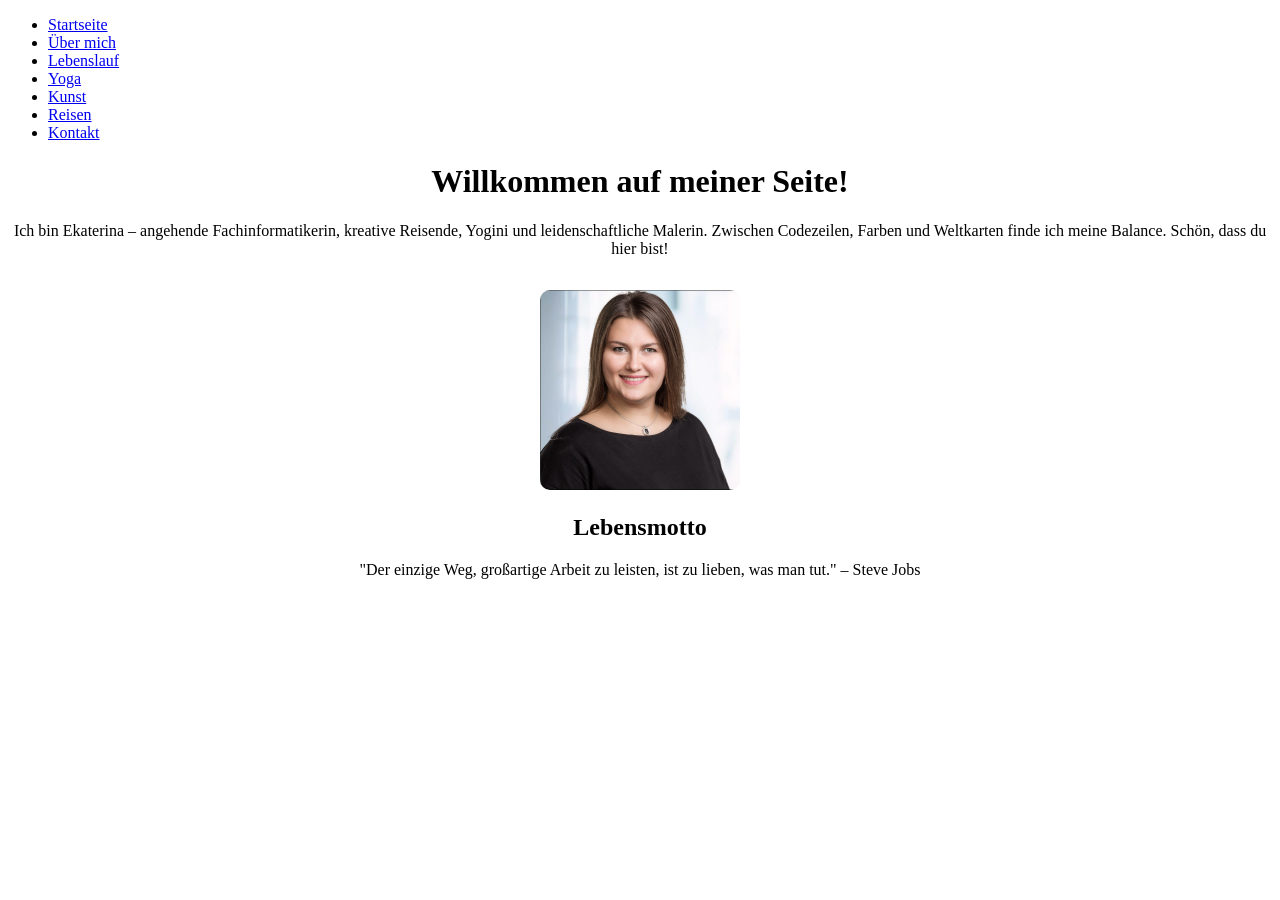
==== index.html @ a779393d "Update index.html" ====
<!DOCTYPE html>
<html lang="de">
<head>
    <meta charset="UTF-8">
    <meta name="viewport" content="width=device-width, initial-scale=1.0">
    <title>Startseite - Mein Portfolio</title>
    <link rel="icon" href="assets/favicon.png" type="image/png">
    <link rel="stylesheet" href="assets/styles.css">
</head>
<body>
    <nav>
        <ul>
            <li><a href="index.html">Startseite</a></li>
            <li><a href="about.html">Über mich</a></li>
            <li><a href="resume.html">Lebenslauf</a></li>
            <li><a href="yoga.html">Yoga</a></li>
            <li><a href="art.html">Kunst</a></li>
            <li><a href="travel.html">Reisen</a></li>
            <li><a href="contact.html">Kontakt</a></li>
        </ul>
    </nav>
    <header style="text-align: center;">
    <h1>Willkommen auf meiner Seite!</h1> 
<p> Ich bin Ekaterina – angehende Fachinformatikerin, kreative Reisende, Yogini und leidenschaftliche Malerin. Zwischen Codezeilen, Farben und Weltkarten finde ich meine Balance. Schön, dass du hier bist! </p> 
    <figure>
        <img src="assets/ekaterina_portrait.jpg" alt="Ekaterina Shmeleva" width="200" style="border-radius: 10px; margin-top: 1em;">
     
     <h2>Lebensmotto</h2>
        <p>"Der einzige Weg, großartige Arbeit zu leisten, ist zu lieben, was man tut." – Steve Jobs</p>    
    </figure>
</header>

</body>
</html>
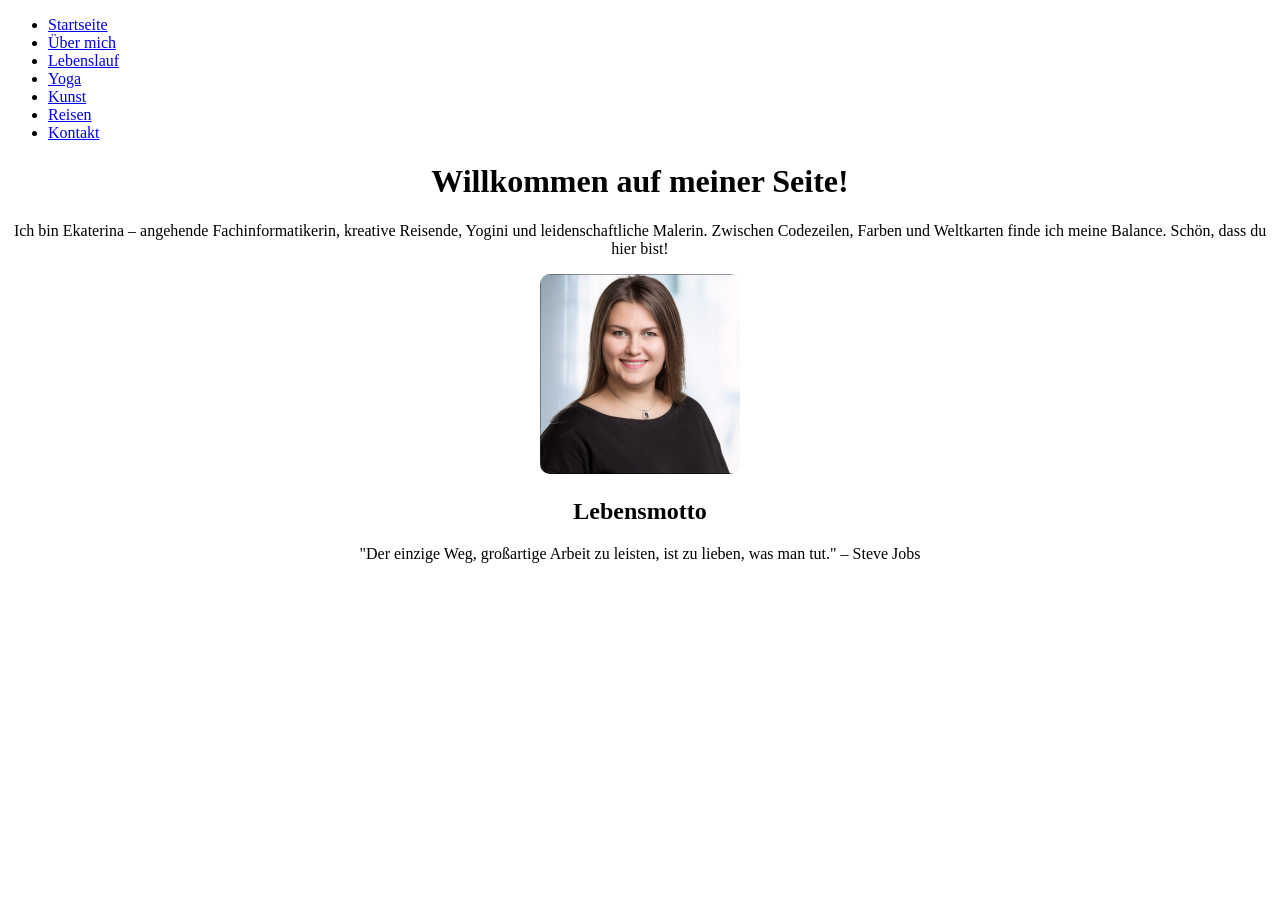
==== commit a2bc8c2b: "changed images" ====
--- a/index.html
+++ b/index.html
@@ -23,7 +23,7 @@
     <h1>Willkommen auf meiner Seite!</h1> 
 <p> Ich bin Ekaterina – angehende Fachinformatikerin, kreative Reisende, Yogini und leidenschaftliche Malerin. Zwischen Codezeilen, Farben und Weltkarten finde ich meine Balance. Schön, dass du hier bist! </p> 
     <figure>
-        <img src="assets/ekaterina_portrait.jpg" alt="Ekaterina Shmeleva" width="200" style="border-radius: 10px; margin-top: 1em;">
+        <img src="assets/images/ekaterina_portrait.jpg" alt="Ekaterina Shmeleva" width=200 style="border-radius: 10px;">
      
      <h2>Lebensmotto</h2>
         <p>"Der einzige Weg, großartige Arbeit zu leisten, ist zu lieben, was man tut." – Steve Jobs</p>    
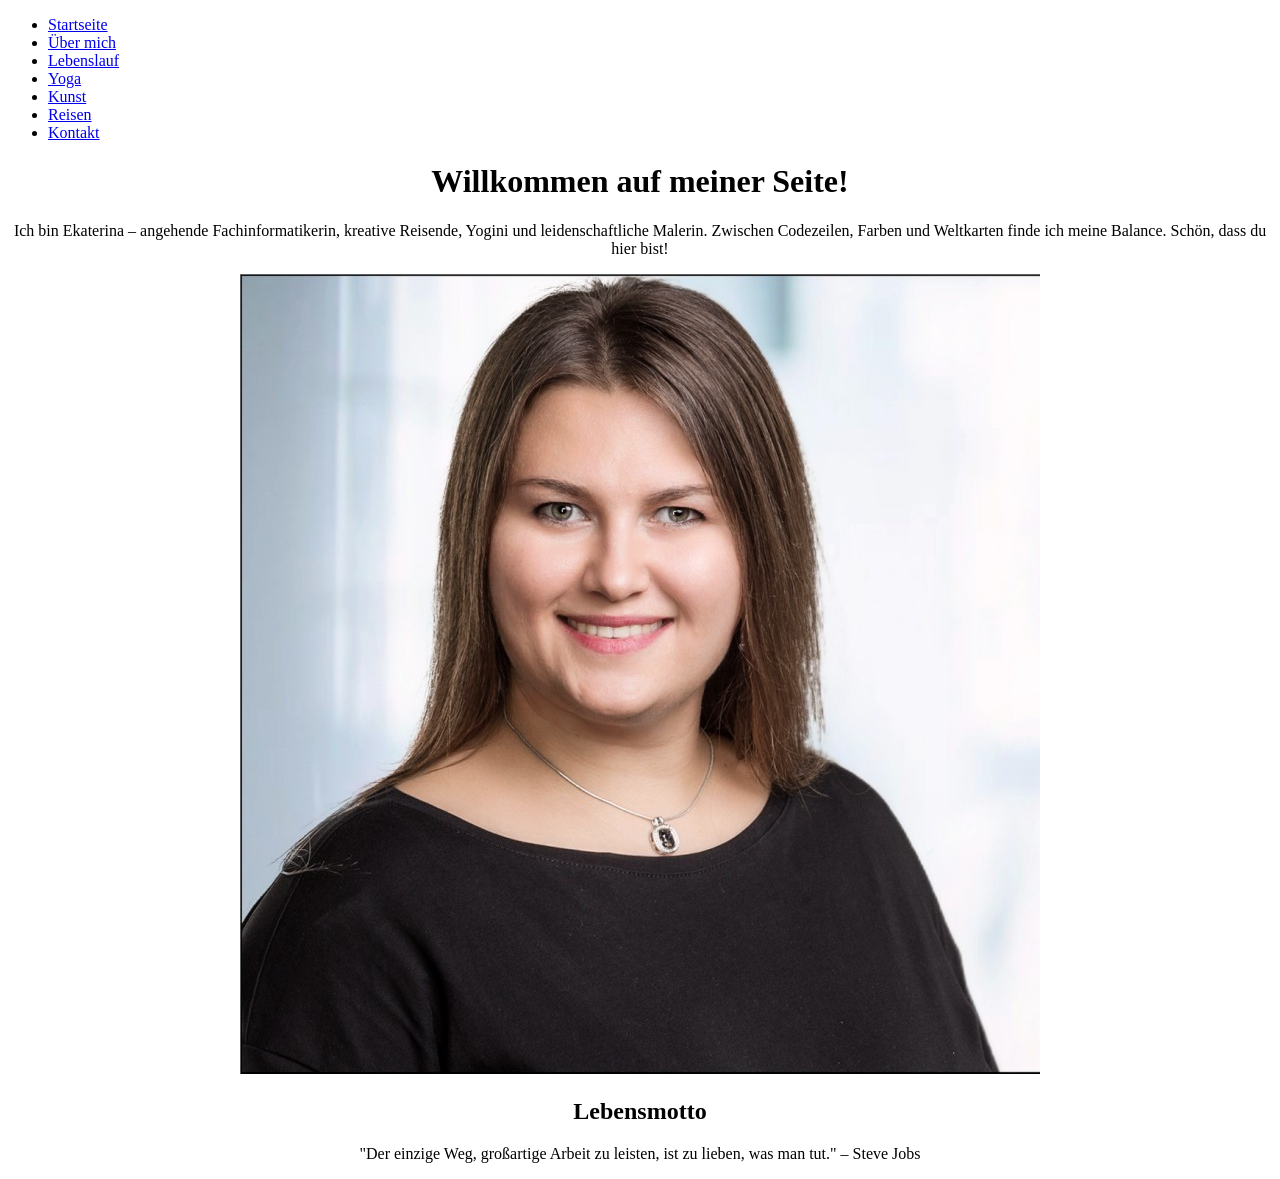
==== commit 8412f271: "images css" ====
--- a/index.html
+++ b/index.html
@@ -23,7 +23,9 @@
     <h1>Willkommen auf meiner Seite!</h1> 
 <p> Ich bin Ekaterina – angehende Fachinformatikerin, kreative Reisende, Yogini und leidenschaftliche Malerin. Zwischen Codezeilen, Farben und Weltkarten finde ich meine Balance. Schön, dass du hier bist! </p> 
     <figure>
-        <img src="assets/images/ekaterina_portrait.jpg" alt="Ekaterina Shmeleva" width=200 style="border-radius: 10px;">
+        
+<img src="assets/images/ekaterina_portrait.jpg" alt="Ekaterina Shmeleva" class="portrait">
+
      
      <h2>Lebensmotto</h2>
         <p>"Der einzige Weg, großartige Arbeit zu leisten, ist zu lieben, was man tut." – Steve Jobs</p>    
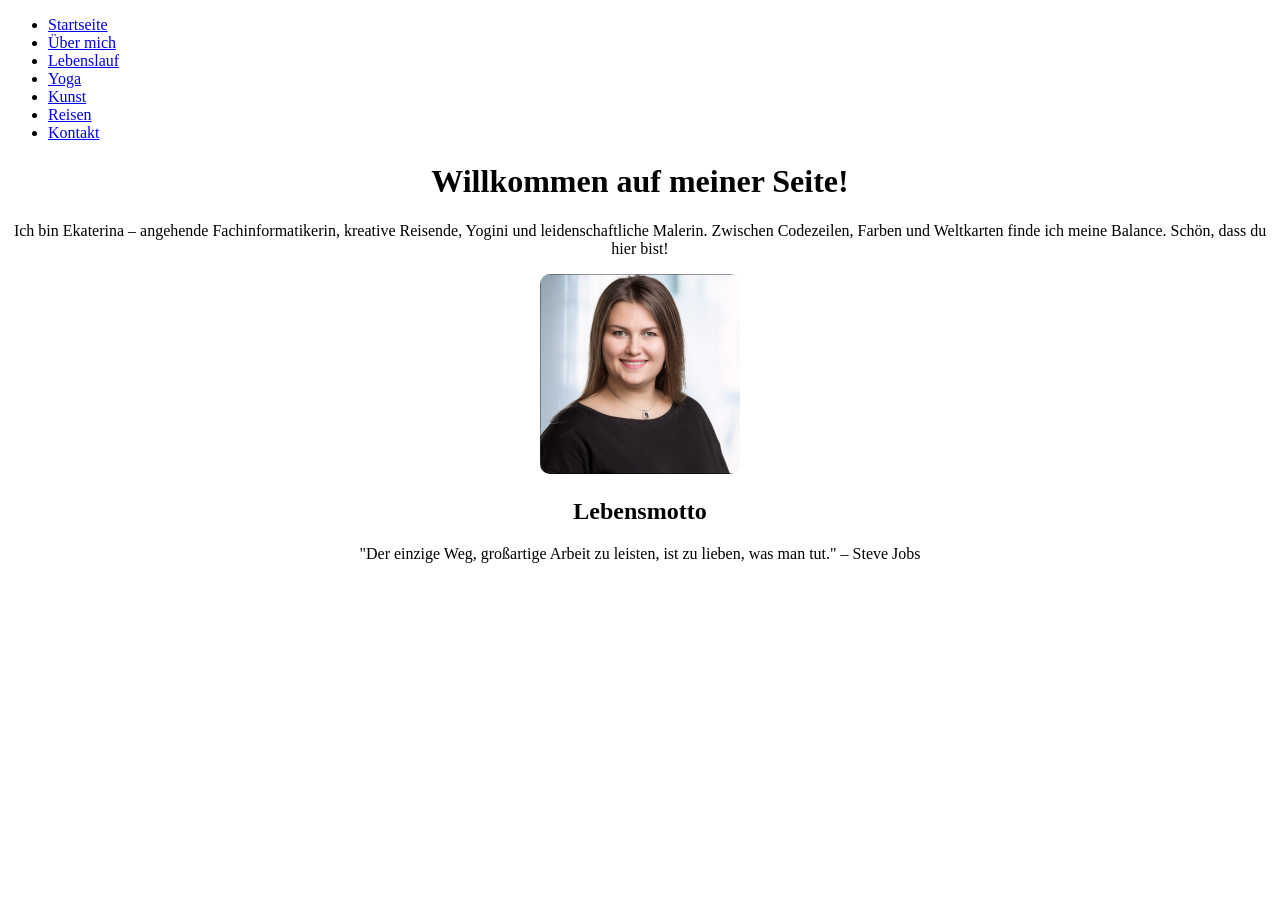
==== commit 0d2703c0: "bilder angepasst" ====
--- a/index.html
+++ b/index.html
@@ -24,7 +24,10 @@
 <p> Ich bin Ekaterina – angehende Fachinformatikerin, kreative Reisende, Yogini und leidenschaftliche Malerin. Zwischen Codezeilen, Farben und Weltkarten finde ich meine Balance. Schön, dass du hier bist! </p> 
     <figure>
         
-<img src="assets/images/ekaterina_portrait.jpg" alt="Ekaterina Shmeleva" class="portrait">
+<!-- <img src="assets/images/ekaterina_portrait.jpg" alt="Ekaterina Shmeleva" class="portrait"> -->
+
+<img src="assets/images/ekaterina_portrait.jpg" alt="Ekaterina Shmeleva" style="width: 200px; border-radius: 10px;">
+
 
      
      <h2>Lebensmotto</h2>
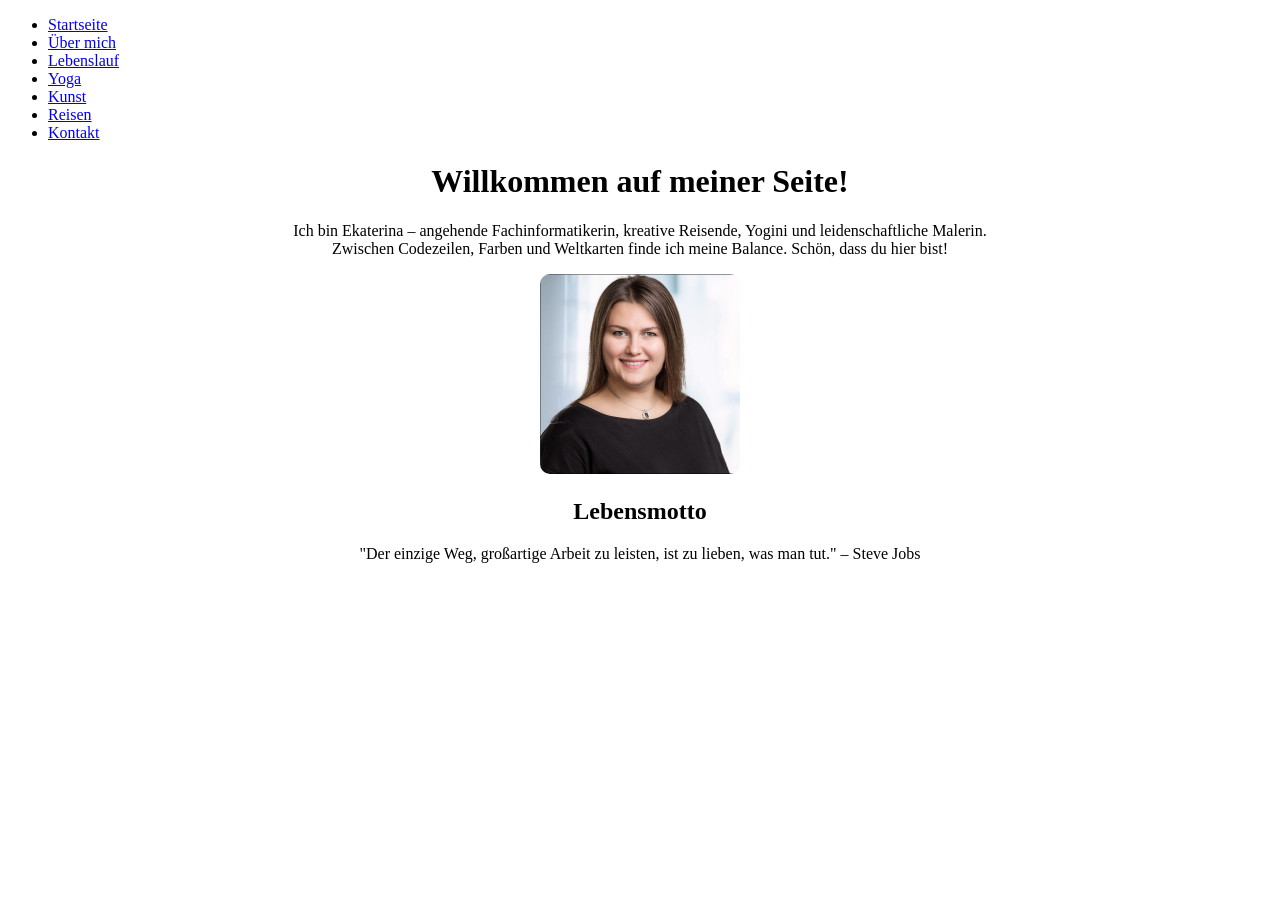
==== commit 34959e22: "br" ====
--- a/index.html
+++ b/index.html
@@ -21,7 +21,7 @@
     </nav>
     <header style="text-align: center;">
     <h1>Willkommen auf meiner Seite!</h1> 
-<p> Ich bin Ekaterina – angehende Fachinformatikerin, kreative Reisende, Yogini und leidenschaftliche Malerin. Zwischen Codezeilen, Farben und Weltkarten finde ich meine Balance. Schön, dass du hier bist! </p> 
+<p> Ich bin Ekaterina – angehende Fachinformatikerin, kreative Reisende, Yogini und leidenschaftliche Malerin. <br>Zwischen Codezeilen, Farben und Weltkarten finde ich meine Balance. Schön, dass du hier bist! </p> 
     <figure>
         
 <!-- <img src="assets/images/ekaterina_portrait.jpg" alt="Ekaterina Shmeleva" class="portrait"> -->
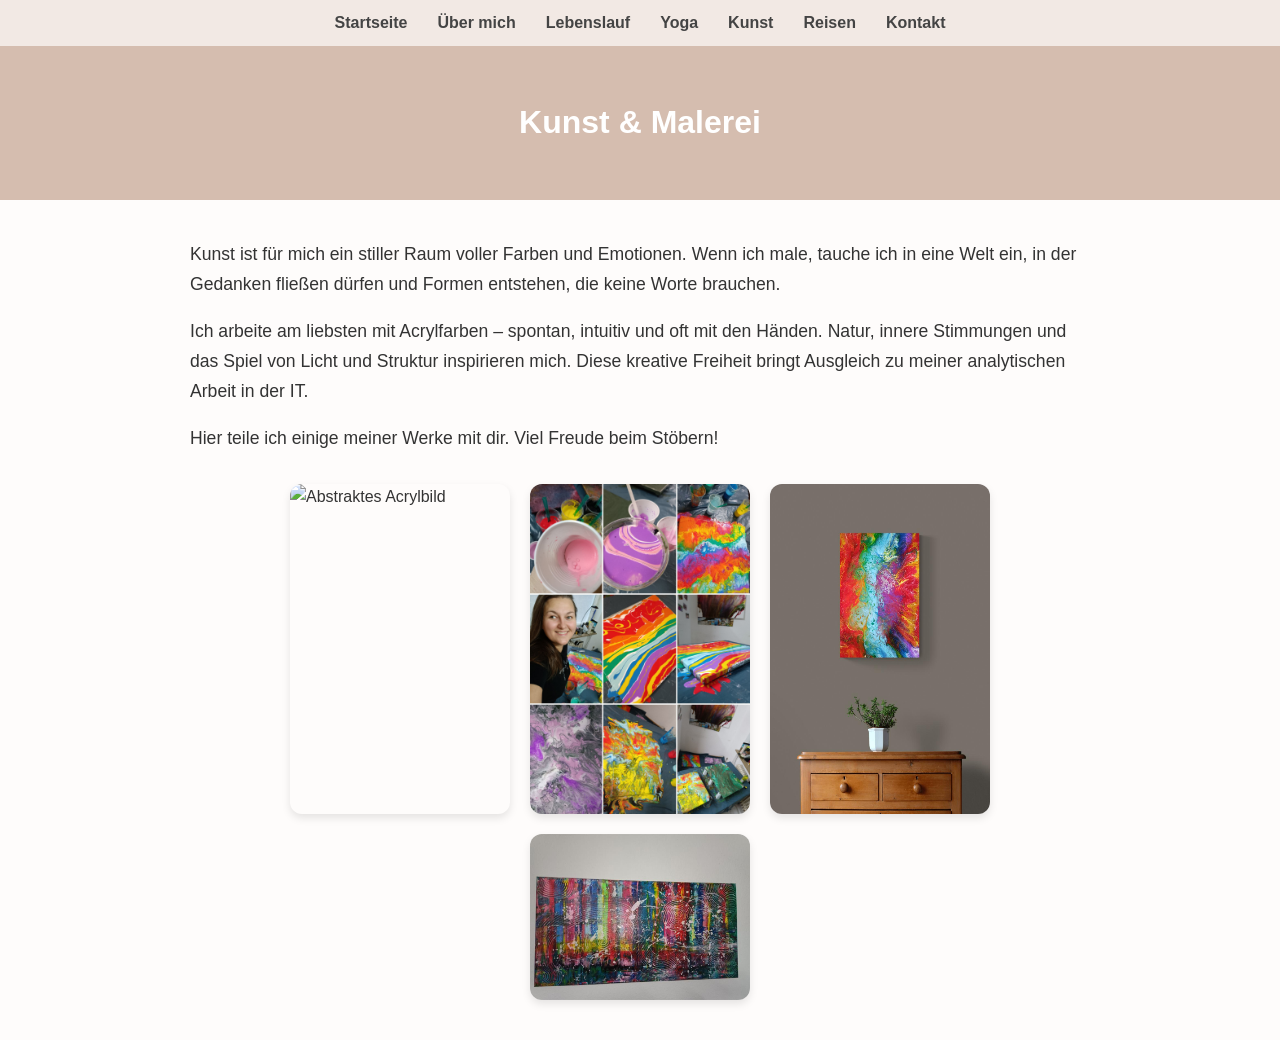
==== commit 72a4501a: "ch" ====
--- a/index.html
+++ b/index.html
@@ -1,39 +1,102 @@
 <!DOCTYPE html>
 <html lang="de">
 <head>
-    <meta charset="UTF-8">
-    <meta name="viewport" content="width=device-width, initial-scale=1.0">
-    <title>Startseite - Mein Portfolio</title>
-    <link rel="icon" href="assets/favicon.png" type="image/png">
-    <link rel="stylesheet" href="assets/styles.css">
+  <meta charset="UTF-8">
+  <meta name="viewport" content="width=device-width, initial-scale=1.0">
+  <title>Kunst & Malerei – Mein Portfolio</title>
+  <link rel="stylesheet" href="assets/styles.css">
+  <style>
+    body {
+      font-family: sans-serif;
+      line-height: 1.6;
+      background-color: #fefcfb;
+      color: #333;
+      margin: 0;
+      padding: 0;
+    }
+    nav ul {
+      display: flex;
+      justify-content: center;
+      list-style: none;
+      background-color: #f2e9e4;
+      padding: 10px;
+      margin: 0;
+    }
+    nav ul li {
+      margin: 0 15px;
+    }
+    nav ul li a {
+      text-decoration: none;
+      color: #444;
+      font-weight: bold;
+    }
+    header {
+      background-color: #d5bdaf;
+      padding: 30px 0;
+      text-align: center;
+      color: #fff;
+    }
+    section {
+      max-width: 900px;
+      margin: 40px auto;
+      padding: 0 20px;
+    }
+    section p {
+      font-size: 1.1rem;
+      line-height: 1.7;
+    }
+    .image-gallery {
+      display: flex;
+      flex-wrap: wrap;
+      gap: 20px;
+      justify-content: center;
+      margin-top: 30px;
+    }
+    .image-gallery img {
+      border-radius: 12px;
+      width: 220px;
+      box-shadow: 0 4px 8px rgba(0, 0, 0, 0.1);
+      transition: transform 0.3s;
+    }
+    .image-gallery img:hover {
+      transform: scale(1.05);
+    }
+  </style>
 </head>
 <body>
-    <nav>
-        <ul>
-            <li><a href="index.html">Startseite</a></li>
-            <li><a href="about.html">Über mich</a></li>
-            <li><a href="resume.html">Lebenslauf</a></li>
-            <li><a href="yoga.html">Yoga</a></li>
-            <li><a href="art.html">Kunst</a></li>
-            <li><a href="travel.html">Reisen</a></li>
-            <li><a href="contact.html">Kontakt</a></li>
-        </ul>
-    </nav>
-    <header style="text-align: center;">
-    <h1>Willkommen auf meiner Seite!</h1> 
-<p> Ich bin Ekaterina – angehende Fachinformatikerin, kreative Reisende, Yogini und leidenschaftliche Malerin. <br>Zwischen Codezeilen, Farben und Weltkarten finde ich meine Balance. Schön, dass du hier bist! </p> 
-    <figure>
-        
-<!-- <img src="assets/images/ekaterina_portrait.jpg" alt="Ekaterina Shmeleva" class="portrait"> -->
+  <nav>
+    <ul>
+      <li><a href="index.html">Startseite</a></li>
+      <li><a href="about.html">Über mich</a></li>
+      <li><a href="resume.html">Lebenslauf</a></li>
+      <li><a href="yoga.html">Yoga</a></li>
+      <li><a href="art.html">Kunst</a></li>
+      <li><a href="travel.html">Reisen</a></li>
+      <li><a href="contact.html">Kontakt</a></li>
+    </ul>
+  </nav>
 
-<img src="assets/images/ekaterina_portrait.jpg" alt="Ekaterina Shmeleva" style="width: 200px; border-radius: 10px;">
+  <header>
+    <h1>Kunst & Malerei</h1>
+  </header>
 
+  <section>
+    <p>
+      Kunst ist für mich ein stiller Raum voller Farben und Emotionen. Wenn ich male, tauche ich in eine Welt ein, in der Gedanken fließen dürfen und Formen entstehen, die keine Worte brauchen.
+    </p>
+    <p>
+      Ich arbeite am liebsten mit Acrylfarben – spontan, intuitiv und oft mit den Händen. Natur, innere Stimmungen und das Spiel von Licht und Struktur inspirieren mich. Diese kreative Freiheit bringt Ausgleich zu meiner analytischen Arbeit in der IT.
+    </p>
+    <p>
+      Hier teile ich einige meiner Werke mit dir. Viel Freude beim Stöbern!
+    </p>
 
-     
-     <h2>Lebensmotto</h2>
-        <p>"Der einzige Weg, großartige Arbeit zu leisten, ist zu lieben, was man tut." – Steve Jobs</p>    
-    </figure>
-</header>
-
+    <div class="image-gallery">
+      <img src="assets/images/art.jpg" alt="Abstraktes Acrylbild" title="Abstraktes Acrylbild">
+      <img src="assets/images/art2.jpg" alt="Farbenfrohes Kunstwerk" title="Farbenfrohes Kunstwerk">
+      <img src="assets/images/art2_img.jpg" alt="Struktur und Farbe" title="Struktur und Farbe">
+      <img src="assets/images/art_img.jpg" alt="Detailreiches Acrylbild" title="Detailreiches Acrylbild">
+    </div>
+  </section>
 </body>
 </html>
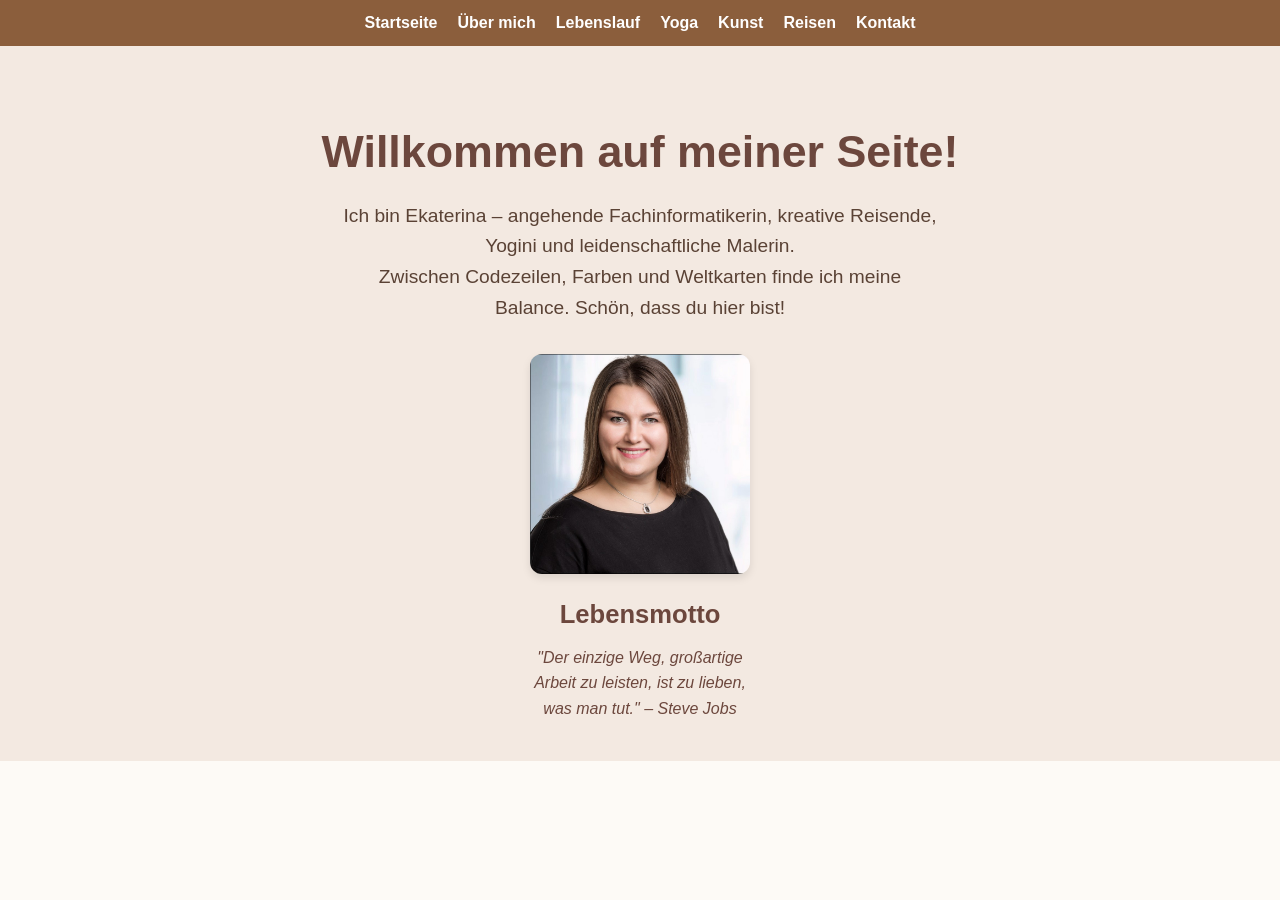
==== commit 2e2098f1: "changes made to yoga.html" ====
--- a/index.html
+++ b/index.html
@@ -1,65 +1,79 @@
 <!DOCTYPE html>
 <html lang="de">
 <head>
-  <meta charset="UTF-8">
-  <meta name="viewport" content="width=device-width, initial-scale=1.0">
-  <title>Kunst & Malerei – Mein Portfolio</title>
-  <link rel="stylesheet" href="assets/styles.css">
+  <meta charset="UTF-8" />
+  <meta name="viewport" content="width=device-width, initial-scale=1" />
+  <title>Startseite - Mein Portfolio</title>
+  <link rel="icon" href="assets/favicon.png" type="image/png" />
   <style>
     body {
-      font-family: sans-serif;
+      font-family: 'Segoe UI', Tahoma, Geneva, Verdana, sans-serif;
+      margin: 0;
+      padding: 0;
+      background-color: #fdfaf6;
+      color: #3b2f2f;
       line-height: 1.6;
-      background-color: #fefcfb;
-      color: #333;
+    }
+    nav {
+      background-color: #8b5e3c;
+      padding: 10px 0;
+    }
+    nav ul {
+      list-style: none;
+      display: flex;
+      justify-content: center;
+      gap: 20px;
       margin: 0;
       padding: 0;
     }
-    nav ul {
-      display: flex;
-      justify-content: center;
-      list-style: none;
-      background-color: #f2e9e4;
-      padding: 10px;
-      margin: 0;
+    nav ul li a {
+      color: white;
+      text-decoration: none;
+      font-weight: bold;
+      font-size: 1rem;
+      transition: color 0.3s;
     }
-    nav ul li {
-      margin: 0 15px;
-    }
-    nav ul li a {
-      text-decoration: none;
-      color: #444;
-      font-weight: bold;
+    nav ul li a:hover {
+      color: #d5bdaf;
+      text-decoration: underline;
     }
     header {
-      background-color: #d5bdaf;
-      padding: 30px 0;
+      background-color: #f3e9e1;
       text-align: center;
-      color: #fff;
+      padding: 40px 20px;
     }
-    section {
-      max-width: 900px;
-      margin: 40px auto;
-      padding: 0 20px;
+    header h1 {
+      font-size: 2.8rem;
+      margin-bottom: 0.3em;
+      color: #6c473d;
     }
-    section p {
-      font-size: 1.1rem;
-      line-height: 1.7;
+    header p {
+      max-width: 600px;
+      margin: 0 auto 30px auto;
+      font-size: 1.2rem;
+      color: #5a4235;
     }
-    .image-gallery {
-      display: flex;
-      flex-wrap: wrap;
-      gap: 20px;
-      justify-content: center;
-      margin-top: 30px;
+    figure {
+      margin: 0 auto;
+      max-width: 220px;
     }
-    .image-gallery img {
+    figure img {
+      width: 100%;
       border-radius: 12px;
-      width: 220px;
-      box-shadow: 0 4px 8px rgba(0, 0, 0, 0.1);
-      transition: transform 0.3s;
+      box-shadow: 0 4px 8px rgba(0,0,0,0.1);
+      display: block;
+      margin: 0 auto 20px auto;
     }
-    .image-gallery img:hover {
-      transform: scale(1.05);
+    figure h2 {
+      margin: 0 0 10px 0;
+      font-size: 1.6rem;
+      color: #6c473d;
+    }
+    figure p {
+      font-style: italic;
+      color: #6c473d;
+      font-size: 1rem;
+      margin: 0;
     }
   </style>
 </head>
@@ -77,26 +91,17 @@
   </nav>
 
   <header>
-    <h1>Kunst & Malerei</h1>
-  </header>
-
-  <section>
+    <h1>Willkommen auf meiner Seite!</h1>
     <p>
-      Kunst ist für mich ein stiller Raum voller Farben und Emotionen. Wenn ich male, tauche ich in eine Welt ein, in der Gedanken fließen dürfen und Formen entstehen, die keine Worte brauchen.
-    </p>
-    <p>
-      Ich arbeite am liebsten mit Acrylfarben – spontan, intuitiv und oft mit den Händen. Natur, innere Stimmungen und das Spiel von Licht und Struktur inspirieren mich. Diese kreative Freiheit bringt Ausgleich zu meiner analytischen Arbeit in der IT.
-    </p>
-    <p>
-      Hier teile ich einige meiner Werke mit dir. Viel Freude beim Stöbern!
+      Ich bin Ekaterina – angehende Fachinformatikerin, kreative Reisende, Yogini und leidenschaftliche Malerin.<br />
+      Zwischen Codezeilen, Farben und Weltkarten finde ich meine Balance. Schön, dass du hier bist!
     </p>
 
-    <div class="image-gallery">
-      <img src="assets/images/art.jpg" alt="Abstraktes Acrylbild" title="Abstraktes Acrylbild">
-      <img src="assets/images/art2.jpg" alt="Farbenfrohes Kunstwerk" title="Farbenfrohes Kunstwerk">
-      <img src="assets/images/art2_img.jpg" alt="Struktur und Farbe" title="Struktur und Farbe">
-      <img src="assets/images/art_img.jpg" alt="Detailreiches Acrylbild" title="Detailreiches Acrylbild">
-    </div>
-  </section>
+    <figure>
+      <img src="assets/images/ekaterina_portrait.jpg" alt="Ekaterina Shmeleva" />
+      <h2>Lebensmotto</h2>
+      <p>"Der einzige Weg, großartige Arbeit zu leisten, ist zu lieben, was man tut." – Steve Jobs</p>
+    </figure>
+  </header>
 </body>
 </html>
